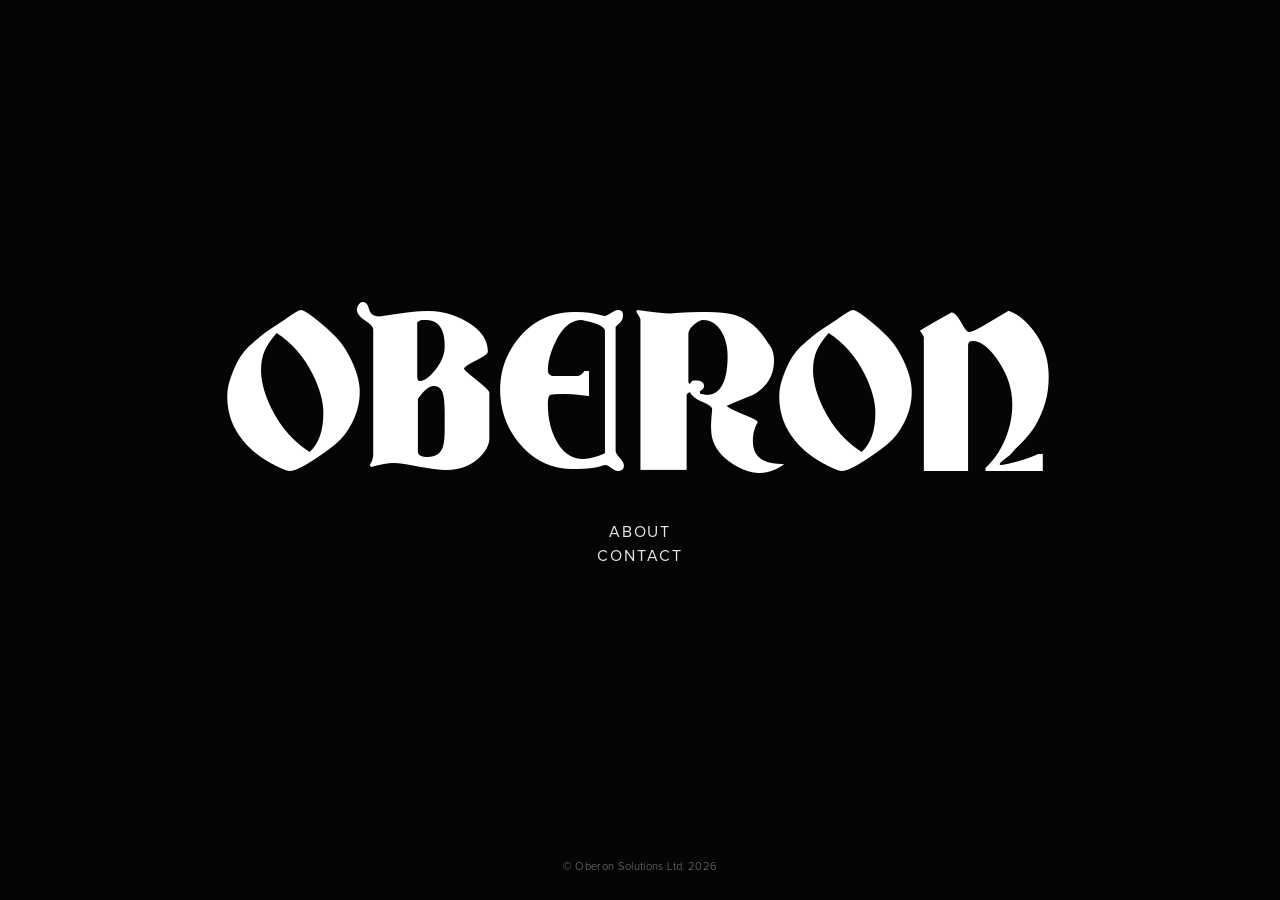
==== index.html @ f440f3e4 "Add files via upload" ====
<!DOCTYPE html>
<html lang="en">
<head>
<meta charset="UTF-8">
<meta name="viewport" content="width=device-width, initial-scale=1.0">
<title>Oberon | Software Development</title>
<meta name="description" content="Oberon Solutions Ltd. — specialised business software and smart digital solutions. Based in Auckland, NZ.">
<link rel="stylesheet" href="styles.css">
</head>
<body>

  <h1 class="brand">
  <span>O</span><span>B</span><span>E</span><span>R</span><span>O</span><span>N</span>
</h1>

  <nav aria-label="Primary">
    <a href="about.html">About</a>
    <a href="mailto:info@oberon.co.nz" data-mailto>Contact</a>
  </nav>

  <footer>&copy; Oberon Solutions Ltd. 2026</footer>

  <div class="mail-modal" id="mailModal" aria-hidden="true">
    <div class="mail-modal__backdrop" data-mail-close></div>
    <div class="mail-modal__box" role="dialog" aria-modal="true" aria-label="Choose how to open email">
      <p class="mail-modal__label">Open with</p>
      <div class="mail-modal__actions">
        <button type="button" class="mail-modal__btn" data-mail-gmail>Gmail</button>
        <button type="button" class="mail-modal__btn" data-mail-default>Default</button>
      </div>
    </div>
  </div>

  <script src="script.js" defer></script>
</body>
</html>
---- styles.css ----
/* ---------- Brand fonts ---------- */
@font-face {
  font-family: 'Deutsch Gothic';
  src: url('fonts/Deutsch.ttf') format('truetype');
  font-weight: 400;
  font-style: normal;
  font-display: swap;
}

@font-face {
  font-family: 'Proxima Nova';
  src: url('fonts/ProximaNova-Regular.otf') format('opentype');
  font-weight: 400;
  font-style: normal;
  font-display: swap;
}

@font-face {
  font-family: 'Proxima Nova';
  src: url('fonts/ProximaNova-Light.otf') format('opentype');
  font-weight: 300;
  font-style: normal;
  font-display: swap;
}

/* ---------- Reset ---------- */
:root {
  --bg: #050505;
  --fg: #ffffff;
  --nav: #e6e6e6;
  --nav-hover: #ffffff;
  --footer: #7a7a7a;
  --body-copy: #dcdcdc;
}

* {
  margin: 0;
  padding: 0;
  box-sizing: border-box;
}

html, body {
  height: 100%;
}

body {
  background-color: var(--bg);
  color: var(--fg);
  font-family: 'Proxima Nova', -apple-system, BlinkMacSystemFont, sans-serif;
  font-weight: 400;
  display: flex;
  flex-direction: column;
  align-items: center;
  justify-content: center;
  min-height: 100vh;
  padding: 3rem 1.5rem 5rem;
  text-align: center;
}

/* ---------- Wordmark (home) ---------- */
.brand {
  font-family: 'Deutsch Gothic', cursive;
  font-size: clamp(4.5rem, 16vw, 13rem);
  line-height: 1;
  font-weight: 400;
  letter-spacing: 0.01em;
  color: var(--fg);
  animation: reveal 0.9s ease-out both;
}

.brand span:nth-child(1) { margin-right: -0.04em; }
.brand span:nth-child(3) { margin-right: 0.03em; }
.brand span:nth-child(4) { margin-right: -0.06em; }

/* ---------- Nav ---------- */
nav {
  margin-top: clamp(0.85rem, 1.6vw, 1rem);
  display: flex;
  flex-direction: column;
  gap: 0.5rem;
  animation: reveal 0.9s ease-out 0.15s both;
}

nav.nav-spaced {
  margin-top: 4rem; /* adjust until it looks right */
}

nav a {
  color: var(--nav);
  text-decoration: none;
  font-weight: 400;
  font-size: clamp(0.85rem, 1.6vw, 1rem);
  letter-spacing: 0.12em;
  text-transform: uppercase;
  transition: color 0.2s ease;
}

nav a:hover,
nav a:focus-visible {
  color: var(--nav-hover);
}

nav a:focus-visible {
  outline: 1px solid var(--nav-hover);
  outline-offset: 4px;
}

/* ---------- About page copy ---------- */
.copy {
  max-width: 80%;
  display: flex;
  flex-direction: column;
  gap: 1.1rem;
  font-weight: 300;
  font-size: clamp(1rem, 2vw, 1.2rem);
  line-height: 1.6;
  color: var(--body-copy);
  text-shadow: 0 2px 6px rgba(0, 0, 0, 0.7);
  animation: reveal 0.9s ease-out both;
}

.copy a {
  color: inherit;
  font-weight: 400;
  text-decoration: none;
  text-underline-offset: 3px;
  transition: color 0.2s ease;
}

.copy a:hover,
.copy a:focus-visible {
  color: var(--nav-hover);
}

.copy a:focus-visible {
  outline: 1px solid var(--nav-hover);
  outline-offset: 4px;
}

/* ---------- Footer ---------- */
footer {
  position: fixed;
  bottom: 1.75rem;
  left: 0;
  right: 0;
  text-align: center;
  font-weight: 300;
  font-size: 0.7rem;
  letter-spacing: 0.03em;
  color: var(--footer);
}

/* ---------- Email choice modal ---------- */
.mail-modal {
  display: none;
  position: fixed;
  inset: 0;
  z-index: 10;
  align-items: center;
  justify-content: center;
}

.mail-modal.is-open {
  display: flex;
}

.mail-modal__backdrop {
  position: absolute;
  inset: 0;
  background: rgba(0, 0, 0, 0.6);
}

.mail-modal__box {
  position: relative;
  background: #0f0f0f;
  border: 1px solid #2a2a2a;
  border-radius: 6px;
  padding: 2rem 2.5rem;
  display: flex;
  flex-direction: column;
  align-items: center;
  gap: 1.25rem;
  animation: reveal 0.25s ease-out both;
}

.mail-modal__label {
  font-size: 0.7rem;
  letter-spacing: 0.12em;
  text-transform: uppercase;
  color: var(--footer);
}

.mail-modal__actions {
  display: flex;
  gap: 1.75rem;
}

.mail-modal__btn {
  background: none;
  border: none;
  color: var(--nav);
  font-family: 'Proxima Nova', -apple-system, BlinkMacSystemFont, sans-serif;
  font-weight: 400;
  font-size: clamp(0.85rem, 1.6vw, 1rem);
  letter-spacing: 0.12em;
  text-transform: uppercase;
  cursor: pointer;
  transition: color 0.2s ease;
}

.mail-modal__btn:hover,
.mail-modal__btn:focus-visible {
  color: var(--nav-hover);
}

.mail-modal__btn:focus-visible {
  outline: 1px solid var(--nav-hover);
  outline-offset: 4px;
}

@keyframes reveal {
  from { opacity: 0; transform: translateY(6px); }
  to   { opacity: 1; transform: translateY(0); }
}

@media (prefers-reduced-motion: reduce) {
  .brand, nav, .copy, .mail-modal__box {
    animation: none;
  }
}
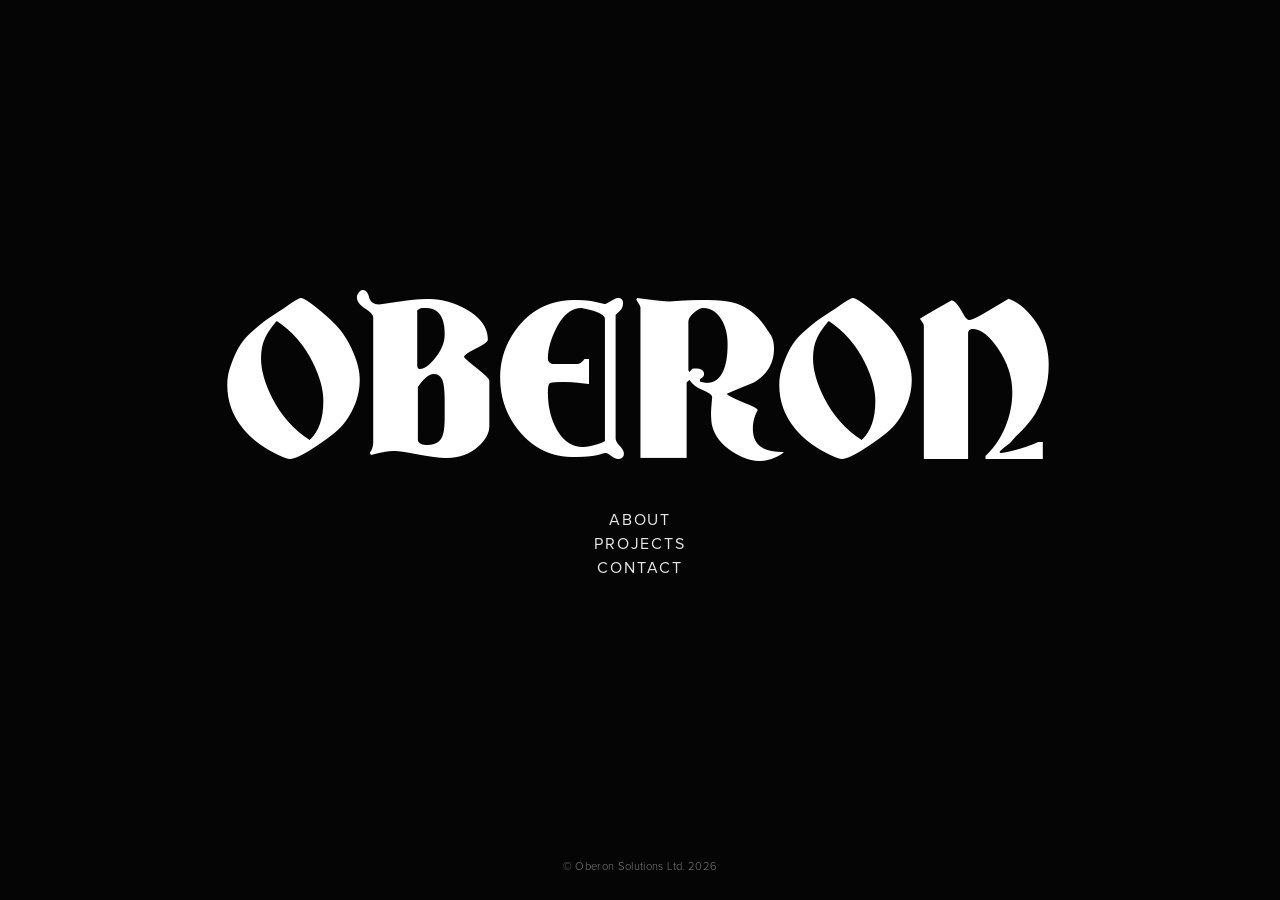
==== commit 43f9262b: "Add Projects page listing ORCA, Laundromatch and Kaha Fitness Co-Authored-By: Claude Opus 5.5 <norep" ====
--- a/index.html
+++ b/index.html
@@ -4,7 +4,7 @@
 <meta charset="UTF-8">
 <meta name="viewport" content="width=device-width, initial-scale=1.0">
 <title>Oberon | Software Development</title>
-<meta name="description" content="Oberon Solutions Ltd. — specialised business software and smart digital solutions. Based in Auckland, NZ.">
+<meta name="description" content="Oberon Solutions Ltd. — specialised software and other technological products. Based in Auckland, NZ.">
 <link rel="stylesheet" href="styles.css">
 </head>
 <body>
@@ -15,10 +15,11 @@
 
   <nav aria-label="Primary">
     <a href="about.html">About</a>
+    <a href="projects.html">Projects</a>
     <a href="mailto:info@oberon.co.nz" data-mailto>Contact</a>
   </nav>
 
-  <footer>&copy; Oberon Solutions Ltd. 2026</footer>
+  <footer>&copy; Oberon Solutions Ltd. <span data-year>2026</span></footer>
 
   <div class="mail-modal" id="mailModal" aria-hidden="true">
     <div class="mail-modal__backdrop" data-mail-close></div>
--- a/styles.css
+++ b/styles.css
@@ -135,6 +135,27 @@
 .copy a:focus-visible {
   outline: 1px solid var(--nav-hover);
   outline-offset: 4px;
+}
+
+/* ---------- Projects page ---------- */
+.projects {
+  list-style: none;
+  max-width: 36rem;
+  gap: 2.75rem;
+}
+
+.projects li {
+  display: flex;
+  flex-direction: column;
+  gap: 0.5rem;
+}
+
+.projects__name {
+  color: var(--fg);
+  font-weight: 400;
+  font-size: clamp(0.85rem, 1.6vw, 1rem);
+  letter-spacing: 0.12em;
+  text-transform: uppercase;
 }
 
 /* ---------- Footer ---------- */
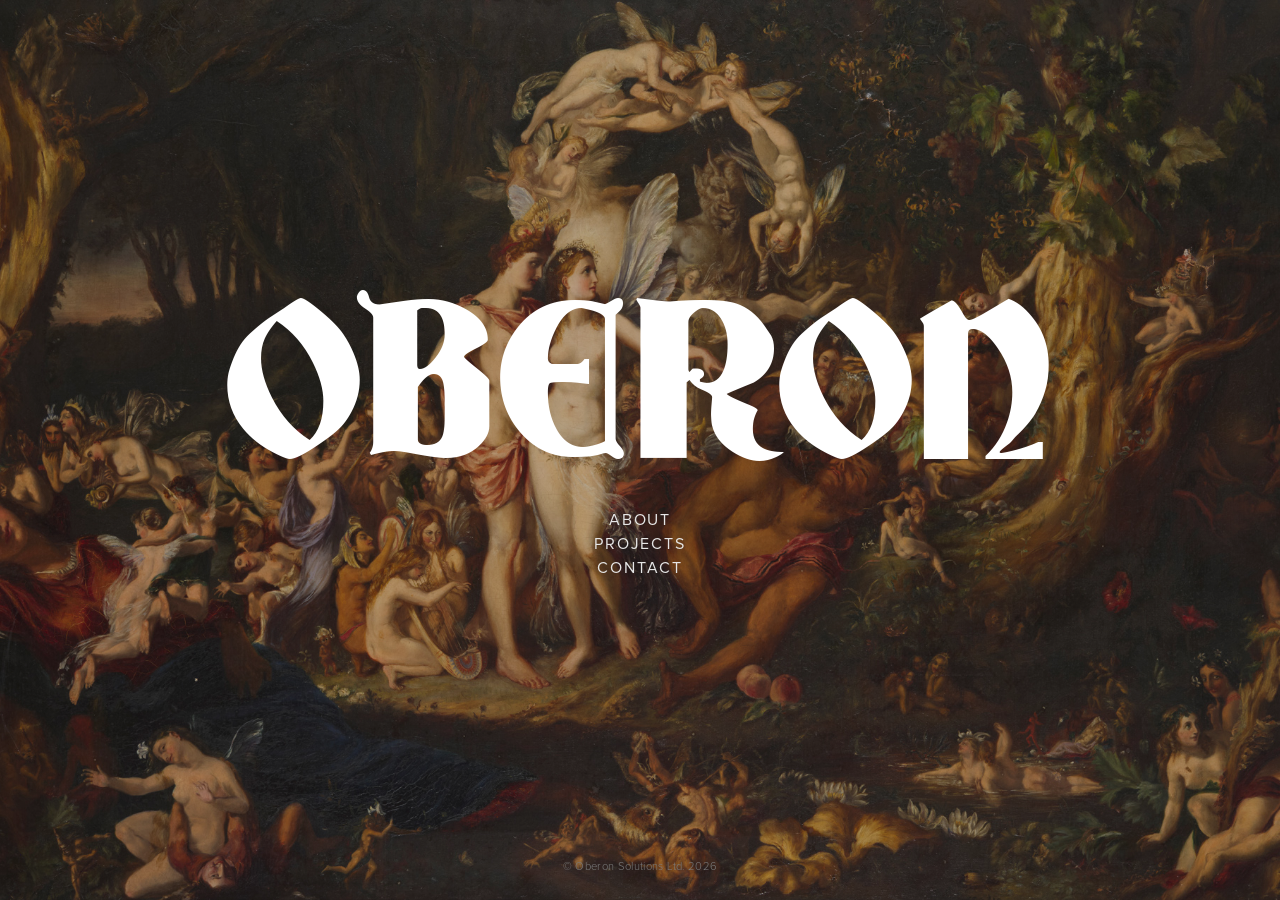
==== commit ed694ce7: "Add site icon and fix Projects page scrolling on mobile Co-Authored-By: Claude Opus 5.5 <noreply@ant" ====
--- a/index.html
+++ b/index.html
@@ -5,6 +5,9 @@
 <meta name="viewport" content="width=device-width, initial-scale=1.0">
 <title>Oberon | Software Development</title>
 <meta name="description" content="Oberon Solutions Ltd. — specialised software and other technological products. Based in Auckland, NZ.">
+<link rel="icon" href="favicon.ico" sizes="any">
+<link rel="icon" type="image/png" sizes="32x32" href="images/favicon-32.png">
+<link rel="apple-touch-icon" href="images/apple-touch-icon.png">
 <link rel="stylesheet" href="styles.css">
 </head>
 <body>
--- a/styles.css
+++ b/styles.css
@@ -39,7 +39,7 @@
   box-sizing: border-box;
 }
 
-html, body {
+html {
   height: 100%;
 }
 
@@ -53,6 +53,7 @@
   align-items: center;
   justify-content: center;
   min-height: 100vh;
+  min-height: 100dvh;
   padding: 3rem 1.5rem 5rem;
   text-align: center;
 }
